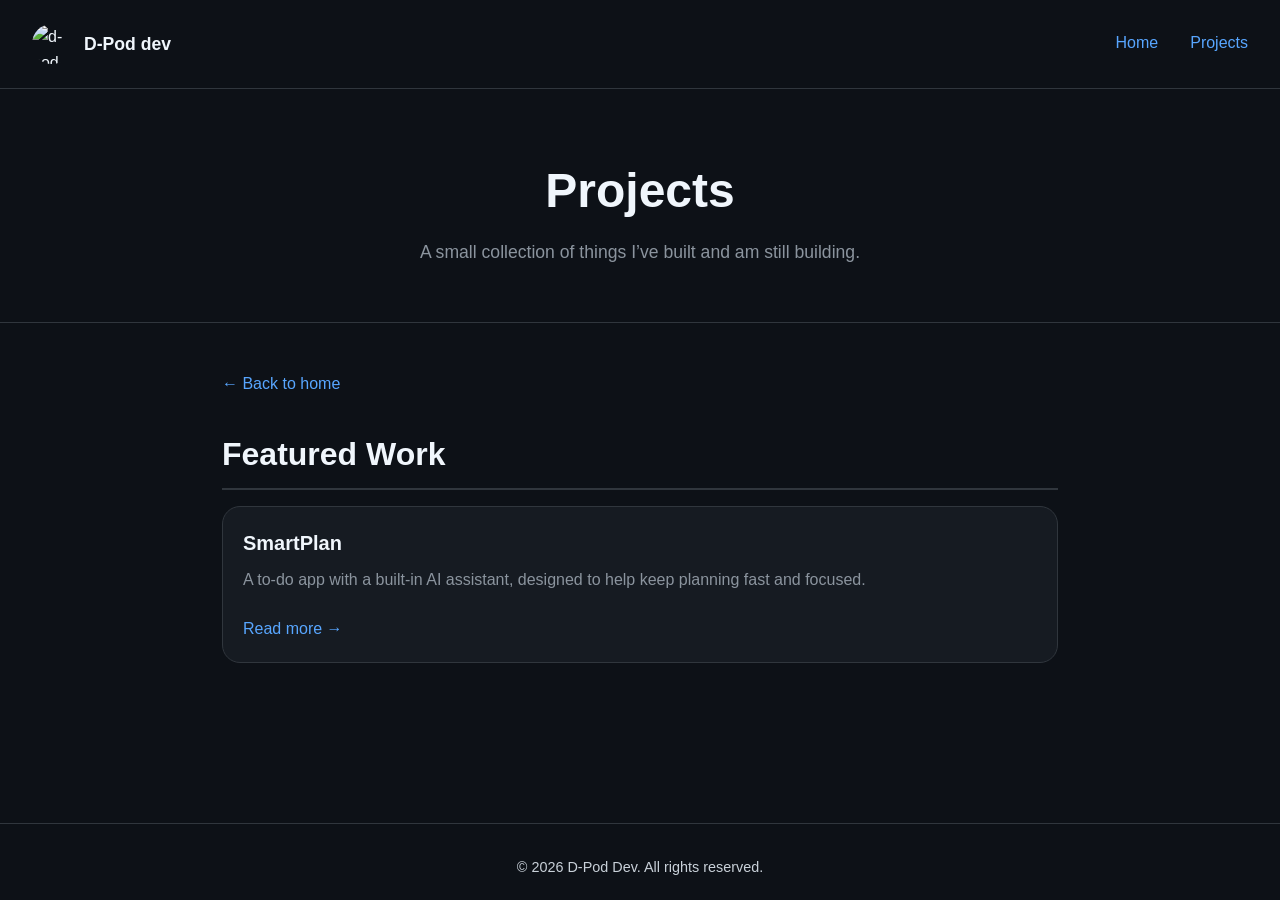
==== projects/index.html @ 98d519de "Add initial website structure with navigation, home, projects, and SmartPlan pages Co-authored-by: C" ====
<!DOCTYPE html>
<html lang="en">
<head>
    <meta charset="UTF-8">
    <meta name="viewport" content="width=device-width, initial-scale=1.0">
    <title>D-Pod Dev - Projects</title>
    <link rel="icon" type="image/png" href="https://avatars.githubusercontent.com/d-pod-dev">
    <link rel="stylesheet" href="../styles.css">
</head>
<body>
    <div id="site-nav"></div>

    <header>
        <h1>Projects</h1>
        <p class="subtitle">A small collection of things I’ve built and am still building.</p>
    </header>

    <main>
        <a class="back-link" href="../">← Back to home</a>

        <section>
            <h2>Featured Work</h2>
            <div class="project-grid">
                <article class="project-card">
                    <h3>SmartPlan</h3>
                    <p>A to-do app with a built-in AI assistant, designed to help keep planning fast and focused.</p>
                    <a href="smartplan/">Read more →</a>
                </article>
            </div>
        </section>
    </main>

    <footer>
        <p>&copy; 2026 D-Pod Dev. All rights reserved.</p>
    </footer>
    <script src="../scripts/include-nav.js"></script>
</body>
</html>
---- styles.css ----
* {
    margin: 0;
    padding: 0;
    box-sizing: border-box;
}

body {
    font-family: -apple-system, BlinkMacSystemFont, 'Segoe UI', 'Roboto', 'Oxygen',
        'Ubuntu', 'Cantarell', 'Fira Sans', 'Droid Sans', 'Helvetica Neue',
        sans-serif;
    background-color: #0d1117;
    color: #c9d1d9;
    line-height: 1.6;
}

body.page-smartplan {
    background:
        radial-gradient(circle at top, rgba(88, 166, 255, 0.18), transparent 40%),
        #0d1117;
}

a {
    color: #58a6ff;
    text-decoration: none;
    transition: color 0.2s ease;
}

a:hover {
    color: #79c0ff;
    text-decoration: underline;
}

header {
    padding: 4rem 2rem 2rem;
    text-align: center;
    border-bottom: 1px solid #30363d;
}

h1 {
    font-size: 3rem;
    margin-bottom: 0.5rem;
    color: #f0f6fc;
}

.subtitle {
    font-size: 1.1rem;
    color: #8b949e;
    margin-bottom: 1.5rem;
}

nav,
.section-nav {
    display: flex;
    justify-content: center;
    gap: 2rem;
    flex-wrap: wrap;
}

nav a,
.section-nav a,
.top-nav a {
    font-size: 1rem;
    padding: 0.5rem 0;
    border-bottom: 2px solid transparent;
    transition: all 0.3s ease;
}

nav a:hover,
.section-nav a:hover,
.top-nav a:hover {
    border-bottom-color: #58a6ff;
    text-decoration: none;
}

main {
    max-width: 900px;
    margin: 0 auto;
    padding: 3rem 2rem;
}

section {
    margin-bottom: 3rem;
}

h2 {
    font-size: 2rem;
    margin-bottom: 1rem;
    color: #f0f6fc;
    padding-bottom: 0.5rem;
    border-bottom: 2px solid #30363d;
}

h3 {
    font-size: 1.25rem;
    color: #f0f6fc;
    margin-bottom: 0.5rem;
}

p {
    margin-bottom: 1rem;
    color: #c9d1d9;
}

.hero-links,
.cta-row {
    display: flex;
    justify-content: center;
    gap: 1rem;
    flex-wrap: wrap;
    margin-top: 1rem;
}

.button-link {
    display: inline-flex;
    align-items: center;
    justify-content: center;
    padding: 0.75rem 1.1rem;
    border: 1px solid #30363d;
    border-radius: 999px;
    background: #161b22;
    color: #f0f6fc;
    text-decoration: none;
    transition: transform 0.2s ease, border-color 0.2s ease, background-color 0.2s ease;
}

.button-link:hover {
    transform: translateY(-1px);
    border-color: #58a6ff;
    background: #1f2937;
    text-decoration: none;
}

.back-link {
    display: inline-block;
    margin-bottom: 2rem;
}

.repository-list {
    list-style: none;
}

.repository-item {
    padding: 1.25rem 0;
    border-bottom: 1px solid #21262d;
    transition: transform 0.2s ease;
}

.repository-item:last-child {
    border-bottom: none;
}

.repo-name {
    font-size: 1.1rem;
    font-weight: 600;
    color: #58a6ff;
    display: block;
    margin-bottom: 0.5rem;
}

.repo-description {
    color: #8b949e;
    font-size: 0.95rem;
    margin-bottom: 0.5rem;
}

.repo-meta {
    display: flex;
    gap: 1.5rem;
    font-size: 0.85rem;
    color: #6e7681;
    flex-wrap: wrap;
}

.skill-list {
    display: grid;
    grid-template-columns: repeat(auto-fit, minmax(250px, 1fr));
    gap: 1.5rem;
}

.skill-category {
    border-left: 3px solid #58a6ff;
    padding-left: 1rem;
}

.skill-category h3 {
    margin-top: 0;
}

.skill-tags {
    display: flex;
    flex-wrap: wrap;
    gap: 0.75rem;
    margin-top: 0.5rem;
}

.skill-tag {
    background-color: #21262d;
    color: #79c0ff;
    padding: 0.35rem 0.75rem;
    border-radius: 20px;
    font-size: 0.85rem;
    border: 1px solid #30363d;
}

.project-grid,
.summary-grid {
    display: grid;
    grid-template-columns: repeat(auto-fit, minmax(220px, 1fr));
    gap: 1rem;
}

.project-card,
.summary-card {
    padding: 1.25rem;
    border: 1px solid #30363d;
    border-radius: 18px;
    background: #161b22;
    transition: transform 0.2s ease, border-color 0.2s ease;
}

.project-card:hover,
.summary-card:hover {
    transform: translateY(-2px);
    border-color: #58a6ff;
}

.project-card p,
.summary-card p {
    color: #8b949e;
}

.project-card a {
    display: inline-block;
    margin-top: 0.5rem;
}

.eyebrow {
    display: inline-block;
    margin-bottom: 1rem;
    padding: 0.4rem 0.75rem;
    border: 1px solid #30363d;
    border-radius: 999px;
    background: rgba(22, 27, 34, 0.9);
    color: #8b949e;
    font-size: 0.85rem;
    letter-spacing: 0.04em;
    text-transform: uppercase;
}

/* Top Navigation Bar */
#site-nav {
    position: sticky;
    top: 0;
    z-index: 1000;
}

.top-nav {
    position: relative;
    background-color: #0d1117;
    border-bottom: 1px solid #30363d;
    padding: 1rem 2rem;
    display: flex;
    justify-content: space-between;
    align-items: center;
    gap: 2rem;
}

.logo {
    display: flex;
    align-items: center;
    gap: 0.75rem;
    flex-shrink: 0;
    color: #f0f6fc;
    transition: opacity 0.2s ease;
}

a.logo {
    text-decoration: none;
    cursor: pointer;
    border-bottom: none !important;
}

.logo img {
    width: 40px;
    height: 40px;
    border-radius: 50%;
    display: block;
}

.logo-text {
    font-size: 1.1rem;
    font-weight: 600;
    color: #f0f6fc;
}

.nav-links {
    display: flex;
    gap: 2rem;
    flex-wrap: wrap;
}

footer {
    margin-top: 4rem;
    padding-top: 2rem;
    border-top: 1px solid #30363d;
    text-align: center;
    color: #6e7681;
    font-size: 0.9rem;
}

footer a {
    margin: 0 0.5rem;
}

@media (max-width: 768px) {
    h1 {
        font-size: 2.25rem;
    }

    .subtitle {
        font-size: 1rem;
    }

    h2 {
        font-size: 1.5rem;
    }

    nav,
    .section-nav,
    .nav-links {
        gap: 1rem;
    }

    .top-nav {
        padding: 0.75rem 1rem;
    }

    .logo {
        gap: 0.5rem;
    }

    .logo img {
        width: 32px;
        height: 32px;
    }

    .logo-text {
        font-size: 0.95rem;
    }

    main {
        padding: 2rem 1rem;
    }
}
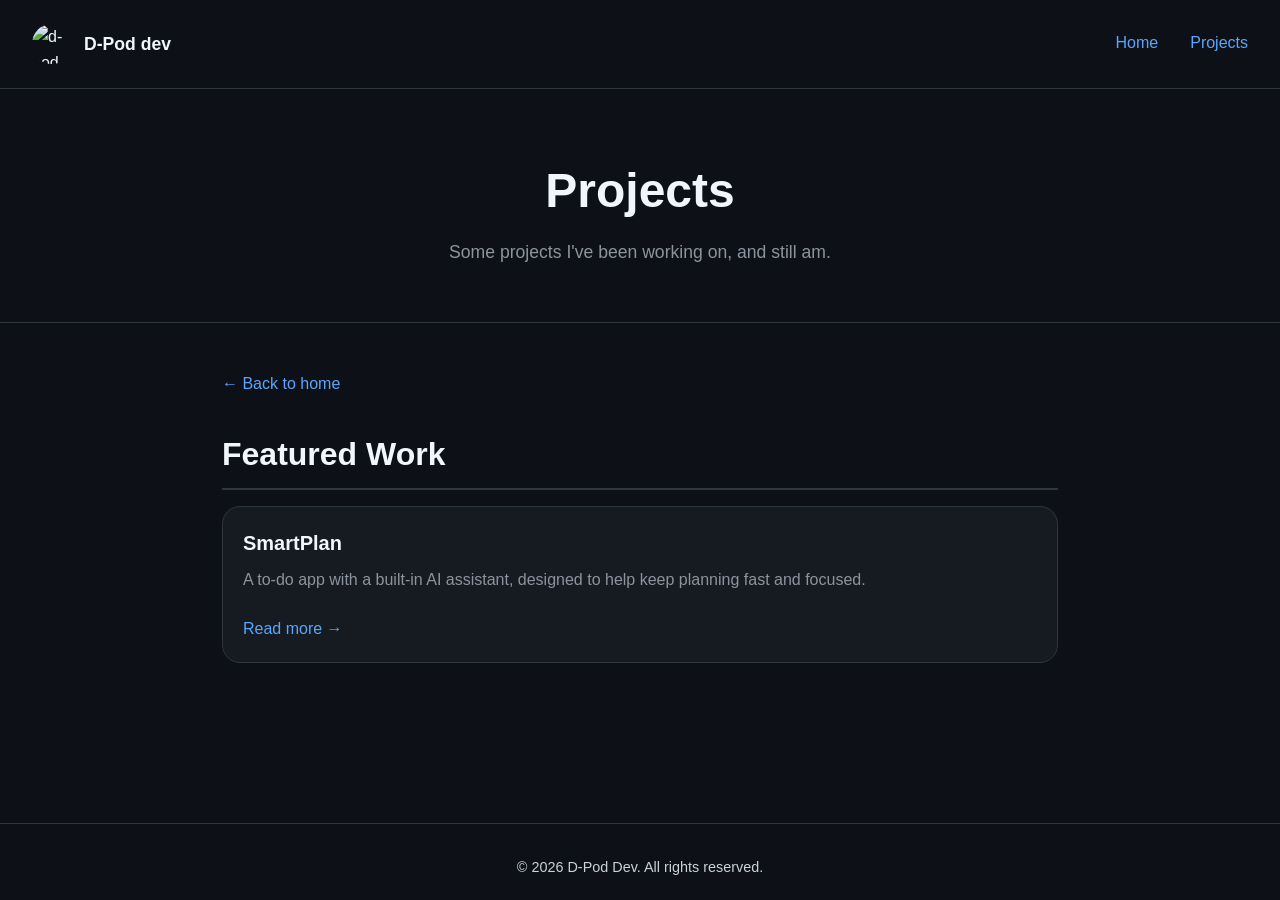
==== commit 4eafbcb3: "Refactor project card links and update subtitle text for clarity Co-authored-by: Copilot <copilot@gi" ====
--- a/projects/index.html
+++ b/projects/index.html
@@ -12,7 +12,7 @@
 
     <header>
         <h1>Projects</h1>
-        <p class="subtitle">A small collection of things I’ve built and am still building.</p>
+        <p class="subtitle">Some projects I've been working on, and still am.</p>
     </header>
 
     <main>
@@ -21,11 +21,11 @@
         <section>
             <h2>Featured Work</h2>
             <div class="project-grid">
-                <article class="project-card">
+                <a class="project-card" href="smartplan/">
                     <h3>SmartPlan</h3>
                     <p>A to-do app with a built-in AI assistant, designed to help keep planning fast and focused.</p>
-                    <a href="smartplan/">Read more →</a>
-                </article>
+                    <span class="read-more">Read more →</span>
+                </a>
             </div>
         </section>
     </main>
--- a/styles.css
+++ b/styles.css
@@ -218,20 +218,32 @@
     transition: transform 0.2s ease, border-color 0.2s ease;
 }
 
+a.project-card {
+    display: block;
+    color: inherit;
+    text-decoration: none;
+}
+
 .project-card:hover,
 .summary-card:hover {
     transform: translateY(-2px);
     border-color: #58a6ff;
 }
 
+a.project-card:hover {
+    color: inherit;
+    text-decoration: none;
+}
+
 .project-card p,
 .summary-card p {
     color: #8b949e;
 }
 
-.project-card a {
+.project-card .read-more {
     display: inline-block;
     margin-top: 0.5rem;
+    color: #58a6ff;
 }
 
 .eyebrow {
